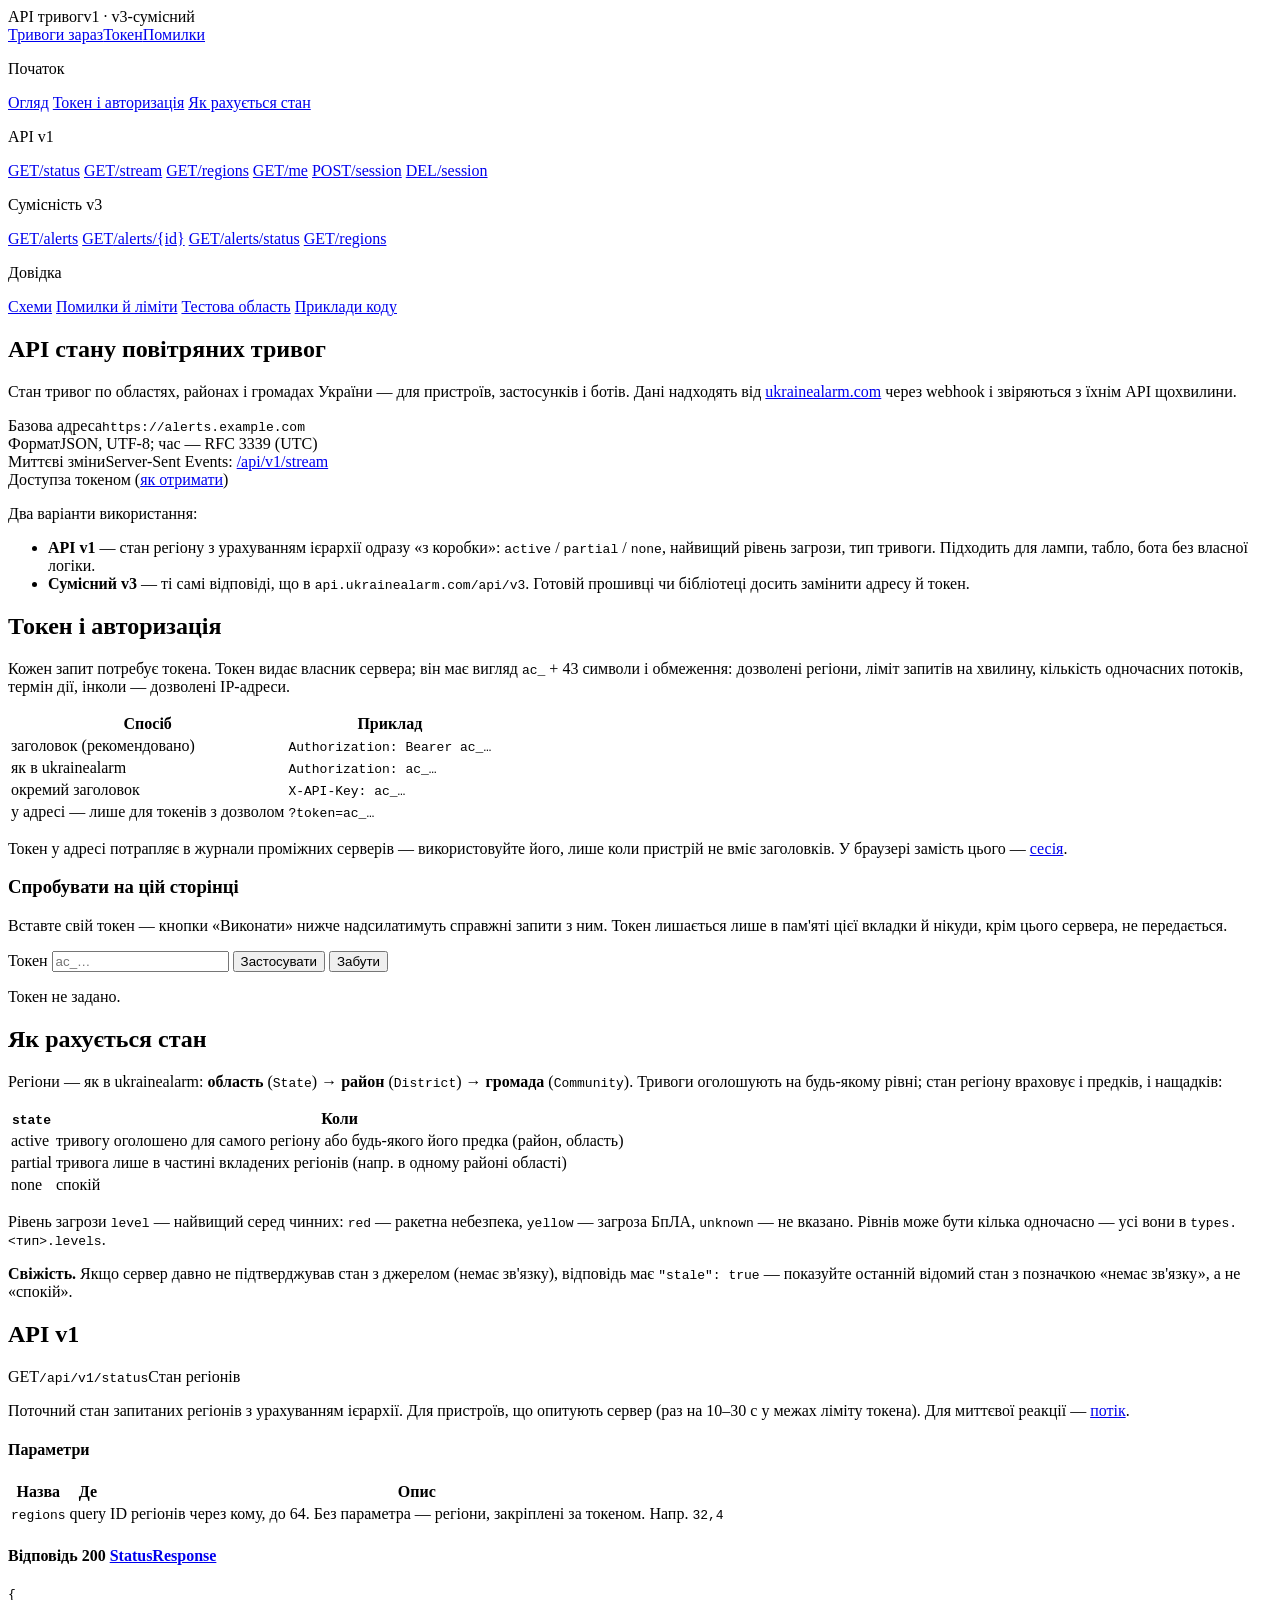
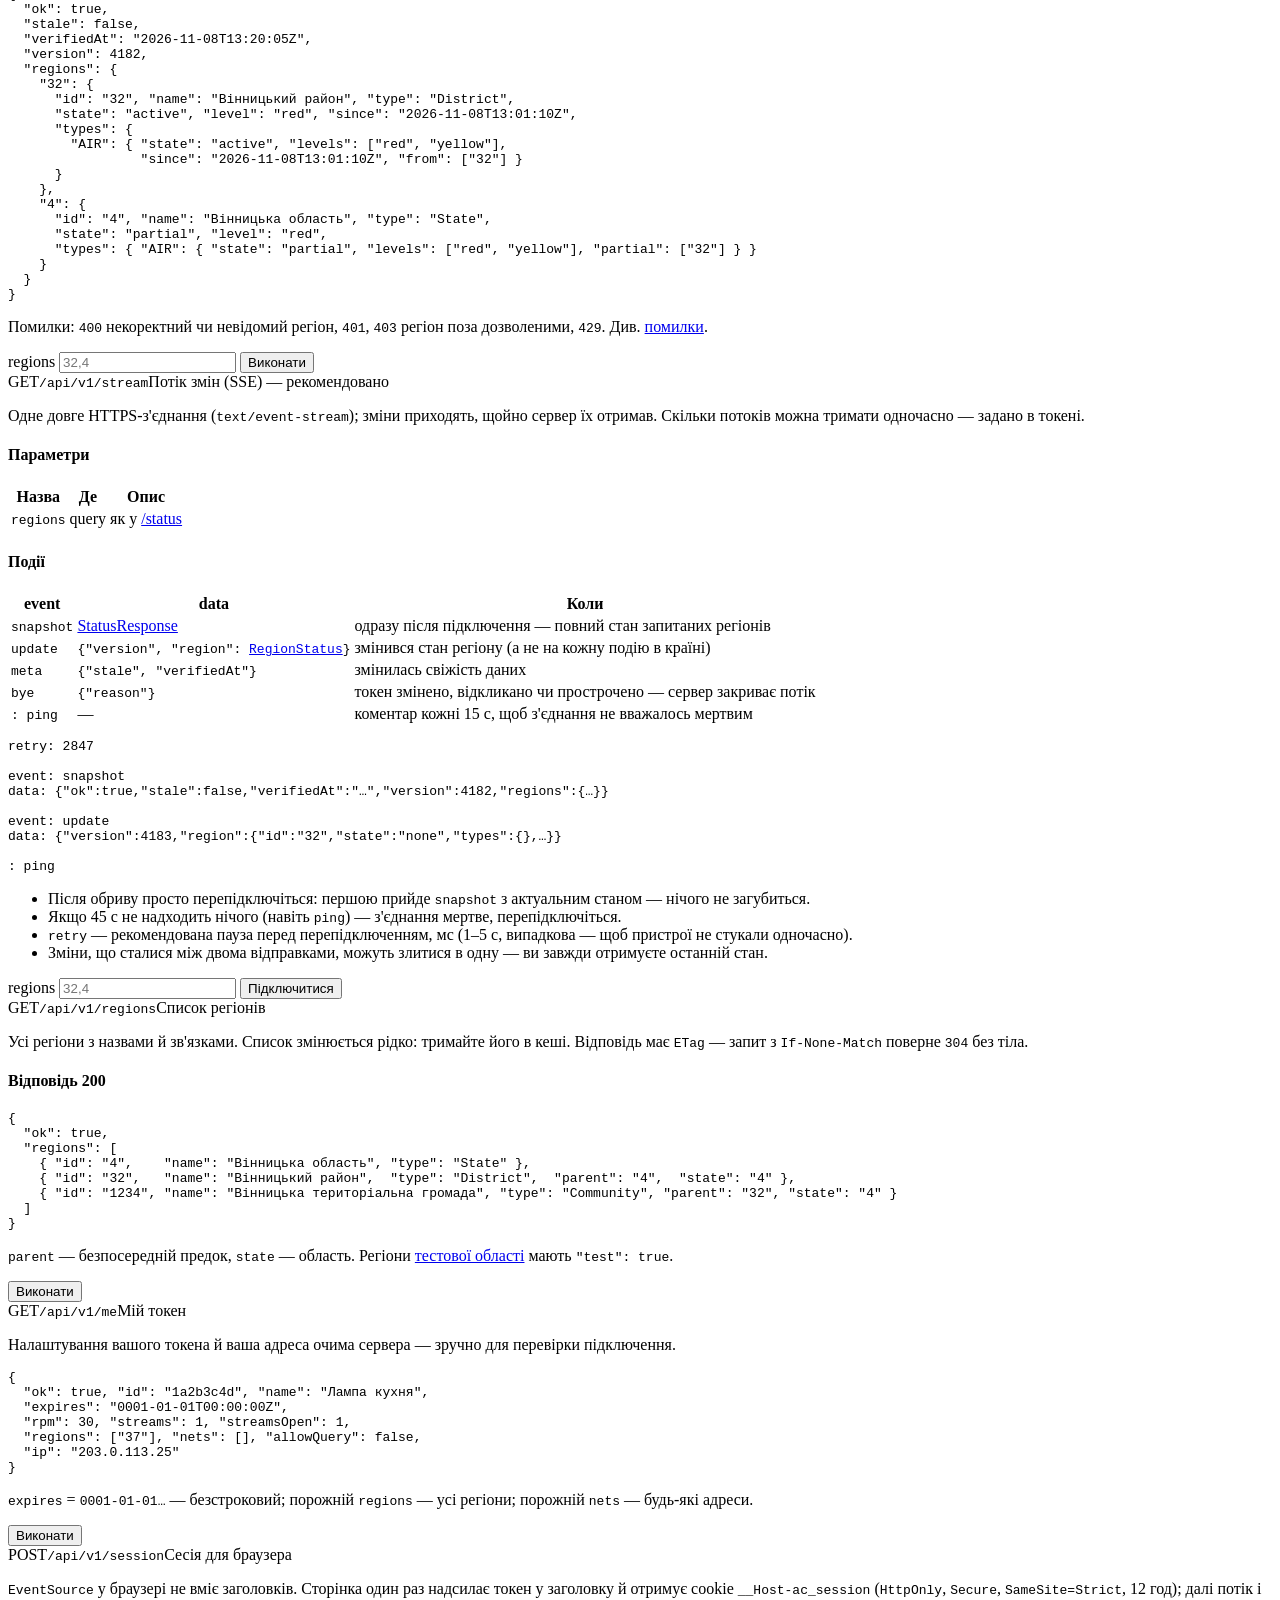
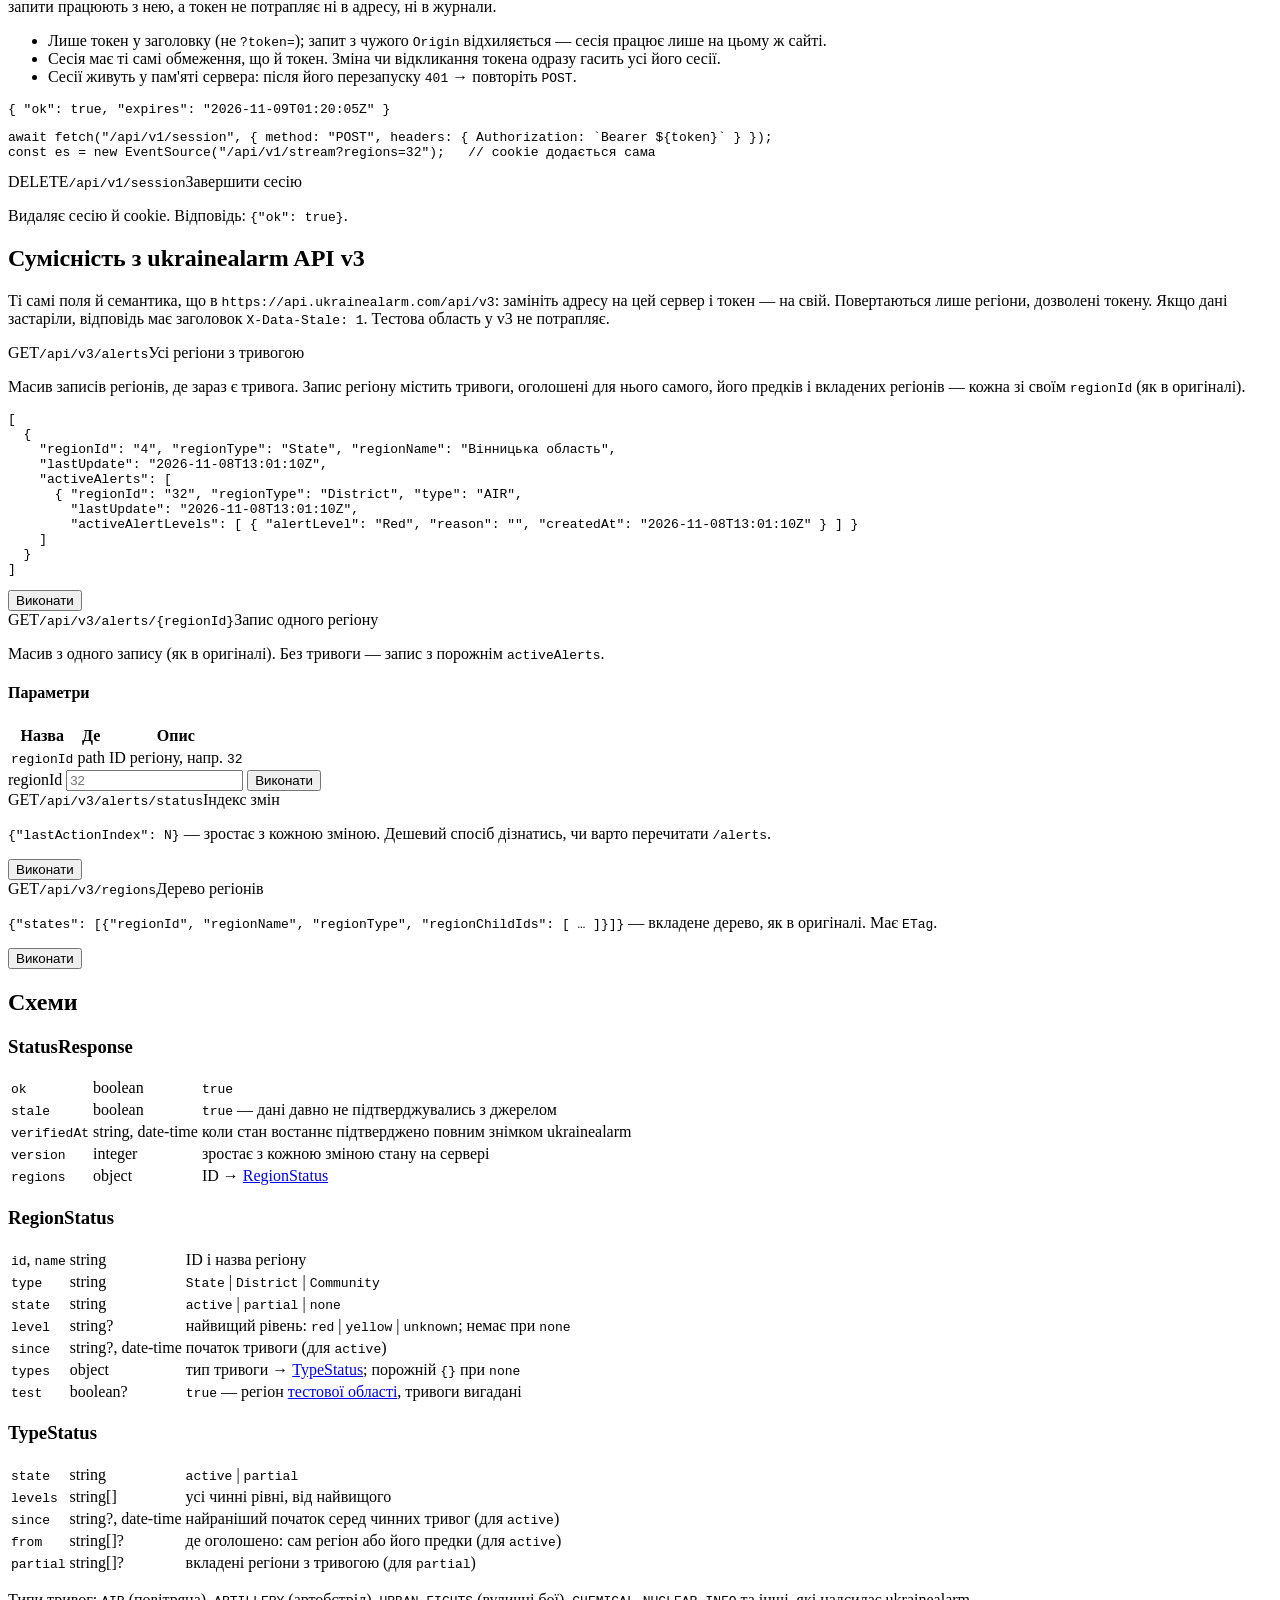
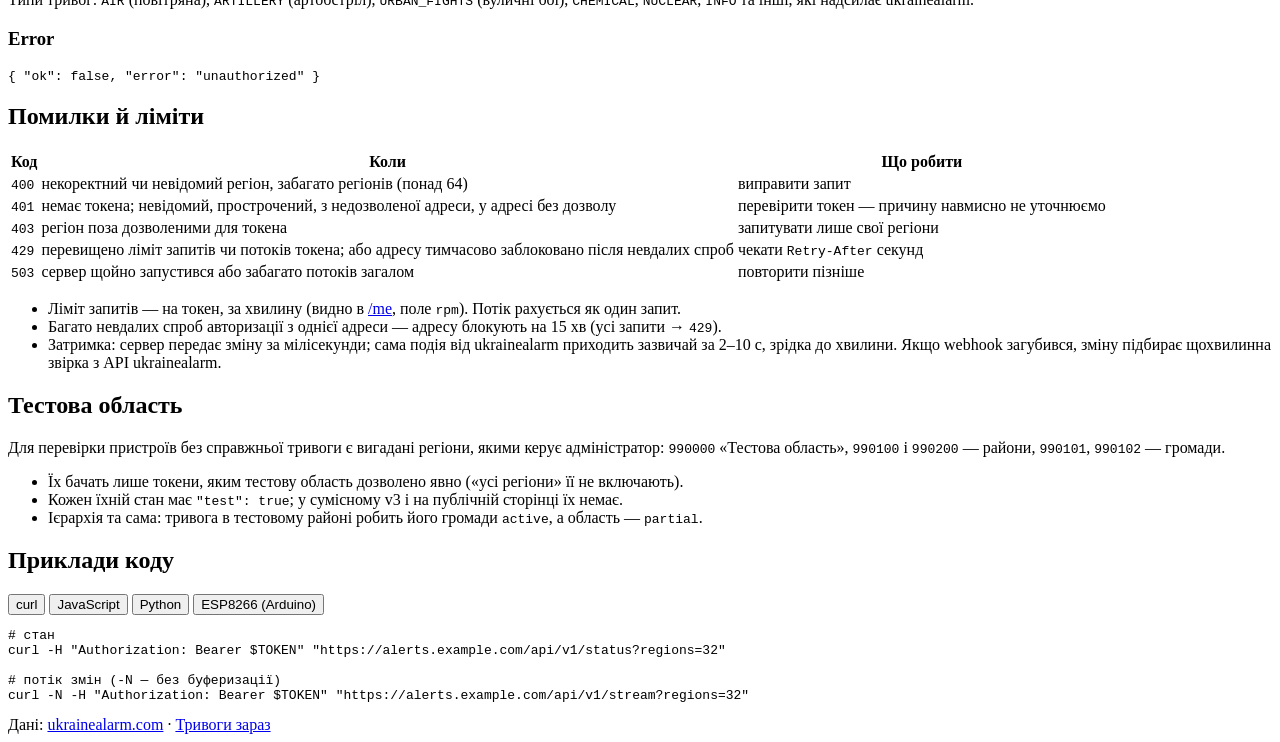
==== www/docs/index.html @ cb50b550 "ukrainealarm-alertcast 1.0.0 Co-Authored-By: Claude Opus 5.5 <noreply@anthropic.com> Claude-Session:" ====
<!doctype html>
<html lang="uk">
<head>
<meta charset="utf-8">
<meta name="viewport" content="width=device-width, initial-scale=1">
<title>API тривог — документація</title>
<meta name="description" content="Опис API стану повітряних тривог: токени, стан регіонів, потік змін (SSE), сумісність з ukrainealarm API v3.">
<link rel="stylesheet" href="/docs.css">
<script src="/docs.js" defer></script>
</head>
<body>
<header class="top">
  <div class="wrap top-in">
    <div class="brand"><span class="logo" aria-hidden="true"></span><span>API тривог</span><span class="ver">v1 · v3-сумісний</span></div>
    <nav class="top-links" aria-label="Посилання"><a href="/">Тривоги зараз</a><a href="#auth">Токен</a><a href="#errors">Помилки</a></nav>
  </div>
</header>

<div class="wrap layout">
<aside class="toc" aria-label="Зміст">
  <p class="toc-h">Початок</p>
  <a href="#intro">Огляд</a>
  <a href="#auth">Токен і авторизація</a>
  <a href="#model">Як рахується стан</a>
  <p class="toc-h">API v1</p>
  <a href="#op-status"><span class="m get">GET</span>/status</a>
  <a href="#op-stream"><span class="m get">GET</span>/stream</a>
  <a href="#op-regions"><span class="m get">GET</span>/regions</a>
  <a href="#op-me"><span class="m get">GET</span>/me</a>
  <a href="#op-session-post"><span class="m post">POST</span>/session</a>
  <a href="#op-session-delete"><span class="m del">DEL</span>/session</a>
  <p class="toc-h">Сумісність v3</p>
  <a href="#op-v3-alerts"><span class="m get">GET</span>/alerts</a>
  <a href="#op-v3-alert"><span class="m get">GET</span>/alerts/{id}</a>
  <a href="#op-v3-status"><span class="m get">GET</span>/alerts/status</a>
  <a href="#op-v3-regions"><span class="m get">GET</span>/regions</a>
  <p class="toc-h">Довідка</p>
  <a href="#schemas">Схеми</a>
  <a href="#errors">Помилки й ліміти</a>
  <a href="#test-region">Тестова область</a>
  <a href="#examples">Приклади коду</a>
</aside>

<main>
<section id="intro" class="block">
  <h1>API стану повітряних тривог</h1>
  <p class="lead">Стан тривог по областях, районах і громадах України — для пристроїв, застосунків і ботів.
  Дані надходять від <a href="https://api.ukrainealarm.com/" rel="noopener">ukrainealarm.com</a> через webhook
  і звіряються з їхнім API щохвилини.</p>
  <div class="facts">
    <div><span class="k">Базова адреса</span><code class="base">https://alerts.example.com</code></div>
    <div><span class="k">Формат</span><span>JSON, UTF-8; час — RFC 3339 (UTC)</span></div>
    <div><span class="k">Миттєві зміни</span><span>Server-Sent Events: <a href="#op-stream">/api/v1/stream</a></span></div>
    <div><span class="k">Доступ</span><span>за токеном (<a href="#auth">як отримати</a>)</span></div>
  </div>
  <p>Два варіанти використання:</p>
  <ul>
    <li><b>API v1</b> — стан регіону з урахуванням ієрархії одразу «з коробки»: <code>active</code> / <code>partial</code> / <code>none</code>,
      найвищий рівень загрози, тип тривоги. Підходить для лампи, табло, бота без власної логіки.</li>
    <li><b>Сумісний v3</b> — ті самі відповіді, що в <code>api.ukrainealarm.com/api/v3</code>. Готовій прошивці
      чи бібліотеці досить замінити адресу й токен.</li>
  </ul>
</section>

<section id="auth" class="block">
  <h2>Токен і авторизація</h2>
  <p>Кожен запит потребує токена. Токен видає власник сервера; він має вигляд <code>ac_</code> + 43 символи
  і обмеження: дозволені регіони, ліміт запитів на хвилину, кількість одночасних потоків, термін дії,
  інколи — дозволені IP-адреси.</p>
  <table class="tbl">
    <thead><tr><th>Спосіб</th><th>Приклад</th></tr></thead>
    <tbody>
      <tr><td>заголовок (рекомендовано)</td><td><code>Authorization: Bearer ac_…</code></td></tr>
      <tr><td>як в ukrainealarm</td><td><code>Authorization: ac_…</code></td></tr>
      <tr><td>окремий заголовок</td><td><code>X-API-Key: ac_…</code></td></tr>
      <tr><td>у адресі — лише для токенів з дозволом</td><td><code>?token=ac_…</code></td></tr>
    </tbody>
  </table>
  <p class="note">Токен у адресі потрапляє в журнали проміжних серверів — використовуйте його, лише коли пристрій не вміє заголовків.
  У браузері замість цього — <a href="#op-session-post">сесія</a>.</p>

  <div class="authbox" id="authbox">
    <div>
      <h3>Спробувати на цій сторінці</h3>
      <p class="k">Вставте свій токен — кнопки «Виконати» нижче надсилатимуть справжні запити з ним.
      Токен лишається лише в пам'яті цієї вкладки й нікуди, крім цього сервера, не передається.</p>
    </div>
    <form class="authform" id="authform">
      <label for="tok" class="sr">Токен</label>
      <input id="tok" type="password" autocomplete="off" spellcheck="false" placeholder="ac_…" pattern="ac_[A-Za-z0-9_\-]{43}">
      <button type="submit" class="btn dark">Застосувати</button>
      <button type="button" class="btn" id="tokclear">Забути</button>
    </form>
    <p class="k" id="authstate" role="status">Токен не задано.</p>
  </div>
</section>

<section id="model" class="block">
  <h2>Як рахується стан</h2>
  <p>Регіони — як в ukrainealarm: <b>область</b> (<code>State</code>) → <b>район</b> (<code>District</code>) → <b>громада</b> (<code>Community</code>).
  Тривоги оголошують на будь-якому рівні; стан регіону враховує і предків, і нащадків:</p>
  <table class="tbl">
    <thead><tr><th><code>state</code></th><th>Коли</th></tr></thead>
    <tbody>
      <tr><td><span class="pill red">active</span></td><td>тривогу оголошено для самого регіону або будь-якого його предка (район, область)</td></tr>
      <tr><td><span class="pill amber">partial</span></td><td>тривога лише в частині вкладених регіонів (напр. в одному районі області)</td></tr>
      <tr><td><span class="pill">none</span></td><td>спокій</td></tr>
    </tbody>
  </table>
  <p>Рівень загрози <code>level</code> — найвищий серед чинних: <code>red</code> — ракетна небезпека,
  <code>yellow</code> — загроза БпЛА, <code>unknown</code> — не вказано. Рівнів може бути кілька одночасно —
  усі вони в <code>types.&lt;тип&gt;.levels</code>.</p>
  <p><b>Свіжість.</b> Якщо сервер давно не підтверджував стан з джерелом (немає зв'язку), відповідь має
  <code>"stale": true</code> — показуйте останній відомий стан з позначкою «немає зв'язку», а не «спокій».</p>
</section>

<h2 class="group" id="v1">API v1</h2>

<section class="op" id="op-status" data-path="/api/v1/status">
  <div class="op-h"><span class="m get">GET</span><code class="path">/api/v1/status</code><span class="sum">Стан регіонів</span></div>
  <div class="op-b">
    <p>Поточний стан запитаних регіонів з урахуванням ієрархії. Для пристроїв, що опитують сервер
    (раз на 10–30 с у межах ліміту токена). Для миттєвої реакції — <a href="#op-stream">потік</a>.</p>
    <h4>Параметри</h4>
    <table class="tbl params">
      <thead><tr><th>Назва</th><th>Де</th><th>Опис</th></tr></thead>
      <tbody><tr><td><code>regions</code></td><td>query</td><td>ID регіонів через кому, до 64. Без параметра — регіони, закріплені за токеном. <span class="k">Напр. <code>32,4</code></span></td></tr></tbody>
    </table>
    <h4>Відповідь <span class="code200">200</span> <a href="#s-status" class="k">StatusResponse</a></h4>
<pre class="json">{
  "ok": true,
  "stale": false,
  "verifiedAt": "2026-11-08T13:20:05Z",
  "version": 4182,
  "regions": {
    "32": {
      "id": "32", "name": "Вінницький район", "type": "District",
      "state": "active", "level": "red", "since": "2026-11-08T13:01:10Z",
      "types": {
        "AIR": { "state": "active", "levels": ["red", "yellow"],
                 "since": "2026-11-08T13:01:10Z", "from": ["32"] }
      }
    },
    "4": {
      "id": "4", "name": "Вінницька область", "type": "State",
      "state": "partial", "level": "red",
      "types": { "AIR": { "state": "partial", "levels": ["red", "yellow"], "partial": ["32"] } }
    }
  }
}</pre>
    <p class="k">Помилки: <code>400</code> некоректний чи невідомий регіон, <code>401</code>, <code>403</code> регіон поза дозволеними, <code>429</code>. Див. <a href="#errors">помилки</a>.</p>
    <form class="try" data-path="/api/v1/status">
      <label>regions <input name="regions" placeholder="32,4"></label>
      <button class="btn dark" type="submit">Виконати</button>
    </form>
  </div>
</section>

<section class="op" id="op-stream" data-path="/api/v1/stream">
  <div class="op-h"><span class="m get">GET</span><code class="path">/api/v1/stream</code><span class="sum">Потік змін (SSE) — рекомендовано</span></div>
  <div class="op-b">
    <p>Одне довге HTTPS-з'єднання (<code>text/event-stream</code>); зміни приходять, щойно сервер їх отримав.
    Скільки потоків можна тримати одночасно — задано в токені.</p>
    <h4>Параметри</h4>
    <table class="tbl params">
      <thead><tr><th>Назва</th><th>Де</th><th>Опис</th></tr></thead>
      <tbody><tr><td><code>regions</code></td><td>query</td><td>як у <a href="#op-status">/status</a></td></tr></tbody>
    </table>
    <h4>Події</h4>
    <table class="tbl">
      <thead><tr><th>event</th><th>data</th><th>Коли</th></tr></thead>
      <tbody>
        <tr><td><code>snapshot</code></td><td><a href="#s-status">StatusResponse</a></td><td>одразу після підключення — повний стан запитаних регіонів</td></tr>
        <tr><td><code>update</code></td><td><code>{"version", "region": <a href="#s-region">RegionStatus</a>}</code></td><td>змінився стан регіону (а не на кожну подію в країні)</td></tr>
        <tr><td><code>meta</code></td><td><code>{"stale", "verifiedAt"}</code></td><td>змінилась свіжість даних</td></tr>
        <tr><td><code>bye</code></td><td><code>{"reason"}</code></td><td>токен змінено, відкликано чи прострочено — сервер закриває потік</td></tr>
        <tr><td><code>: ping</code></td><td>—</td><td>коментар кожні 15 с, щоб з'єднання не вважалось мертвим</td></tr>
      </tbody>
    </table>
<pre class="sse">retry: 2847

event: snapshot
data: {"ok":true,"stale":false,"verifiedAt":"…","version":4182,"regions":{…}}

event: update
data: {"version":4183,"region":{"id":"32","state":"none","types":{},…}}

: ping</pre>
    <ul class="rules">
      <li>Після обриву просто перепідключіться: першою прийде <code>snapshot</code> з актуальним станом — нічого не загубиться.</li>
      <li>Якщо 45 с не надходить нічого (навіть <code>ping</code>) — з'єднання мертве, перепідключіться.</li>
      <li><code>retry</code> — рекомендована пауза перед перепідключенням, мс (1–5 с, випадкова — щоб пристрої не стукали одночасно).</li>
      <li>Зміни, що сталися між двома відправками, можуть злитися в одну — ви завжди отримуєте останній стан.</li>
    </ul>
    <form class="try" data-path="/api/v1/stream" data-stream="1">
      <label>regions <input name="regions" placeholder="32,4"></label>
      <button class="btn dark" type="submit">Підключитися</button>
      <button class="btn stop" type="button" hidden>Зупинити</button>
    </form>
  </div>
</section>

<section class="op" id="op-regions" data-path="/api/v1/regions">
  <div class="op-h"><span class="m get">GET</span><code class="path">/api/v1/regions</code><span class="sum">Список регіонів</span></div>
  <div class="op-b">
    <p>Усі регіони з назвами й зв'язками. Список змінюється рідко: тримайте його в кеші. Відповідь має
    <code>ETag</code> — запит з <code>If-None-Match</code> поверне <code>304</code> без тіла.</p>
    <h4>Відповідь <span class="code200">200</span></h4>
<pre class="json">{
  "ok": true,
  "regions": [
    { "id": "4",    "name": "Вінницька область", "type": "State" },
    { "id": "32",   "name": "Вінницький район",  "type": "District",  "parent": "4",  "state": "4" },
    { "id": "1234", "name": "Вінницька територіальна громада", "type": "Community", "parent": "32", "state": "4" }
  ]
}</pre>
    <p class="k"><code>parent</code> — безпосередній предок, <code>state</code> — область. Регіони <a href="#test-region">тестової області</a> мають <code>"test": true</code>.</p>
    <form class="try" data-path="/api/v1/regions"><button class="btn dark" type="submit">Виконати</button></form>
  </div>
</section>

<section class="op" id="op-me" data-path="/api/v1/me">
  <div class="op-h"><span class="m get">GET</span><code class="path">/api/v1/me</code><span class="sum">Мій токен</span></div>
  <div class="op-b">
    <p>Налаштування вашого токена й ваша адреса очима сервера — зручно для перевірки підключення.</p>
<pre class="json">{
  "ok": true, "id": "1a2b3c4d", "name": "Лампа кухня",
  "expires": "0001-01-01T00:00:00Z",
  "rpm": 30, "streams": 1, "streamsOpen": 1,
  "regions": ["37"], "nets": [], "allowQuery": false,
  "ip": "203.0.113.25"
}</pre>
    <p class="k"><code>expires</code> = <code>0001-01-01…</code> — безстроковий; порожній <code>regions</code> — усі регіони; порожній <code>nets</code> — будь-які адреси.</p>
    <form class="try" data-path="/api/v1/me"><button class="btn dark" type="submit">Виконати</button></form>
  </div>
</section>

<section class="op" id="op-session-post">
  <div class="op-h"><span class="m post">POST</span><code class="path">/api/v1/session</code><span class="sum">Сесія для браузера</span></div>
  <div class="op-b">
    <p><code>EventSource</code> у браузері не вміє заголовків. Сторінка один раз надсилає токен у заголовку
    й отримує cookie <code>__Host-ac_session</code> (<code>HttpOnly</code>, <code>Secure</code>, <code>SameSite=Strict</code>, 12 год);
    далі потік і запити працюють з нею, а токен не потрапляє ні в адресу, ні в журнали.</p>
    <ul class="rules">
      <li>Лише токен у заголовку (не <code>?token=</code>); запит з чужого <code>Origin</code> відхиляється — сесія працює лише на цьому ж сайті.</li>
      <li>Сесія має ті самі обмеження, що й токен. Зміна чи відкликання токена одразу гасить усі його сесії.</li>
      <li>Сесії живуть у пам'яті сервера: після його перезапуску <code>401</code> → повторіть <code>POST</code>.</li>
    </ul>
<pre class="json">{ "ok": true, "expires": "2026-11-09T01:20:05Z" }</pre>
<pre class="code">await fetch("/api/v1/session", { method: "POST", headers: { Authorization: `Bearer ${token}` } });
const es = new EventSource("/api/v1/stream?regions=32");   // cookie додається сама</pre>
  </div>
</section>

<section class="op" id="op-session-delete">
  <div class="op-h"><span class="m del">DELETE</span><code class="path">/api/v1/session</code><span class="sum">Завершити сесію</span></div>
  <div class="op-b">
    <p>Видаляє сесію й cookie. Відповідь: <code>{"ok": true}</code>.</p>
  </div>
</section>

<h2 class="group" id="v3">Сумісність з ukrainealarm API v3</h2>
<p class="groupnote">Ті самі поля й семантика, що в <code>https://api.ukrainealarm.com/api/v3</code>: замініть адресу на цей сервер і токен — на свій.
Повертаються лише регіони, дозволені токену. Якщо дані застаріли, відповідь має заголовок <code>X-Data-Stale: 1</code>.
Тестова область у v3 не потрапляє.</p>

<section class="op" id="op-v3-alerts" data-path="/api/v3/alerts">
  <div class="op-h"><span class="m get">GET</span><code class="path">/api/v3/alerts</code><span class="sum">Усі регіони з тривогою</span></div>
  <div class="op-b">
    <p>Масив записів регіонів, де зараз є тривога. Запис регіону містить тривоги, оголошені для нього самого,
    його предків і вкладених регіонів — кожна зі своїм <code>regionId</code> (як в оригіналі).</p>
<pre class="json">[
  {
    "regionId": "4", "regionType": "State", "regionName": "Вінницька область",
    "lastUpdate": "2026-11-08T13:01:10Z",
    "activeAlerts": [
      { "regionId": "32", "regionType": "District", "type": "AIR",
        "lastUpdate": "2026-11-08T13:01:10Z",
        "activeAlertLevels": [ { "alertLevel": "Red", "reason": "", "createdAt": "2026-11-08T13:01:10Z" } ] }
    ]
  }
]</pre>
    <form class="try" data-path="/api/v3/alerts"><button class="btn dark" type="submit">Виконати</button></form>
  </div>
</section>

<section class="op" id="op-v3-alert" data-path="/api/v3/alerts/{regionId}">
  <div class="op-h"><span class="m get">GET</span><code class="path">/api/v3/alerts/{regionId}</code><span class="sum">Запис одного регіону</span></div>
  <div class="op-b">
    <p>Масив з одного запису (як в оригіналі). Без тривоги — запис з порожнім <code>activeAlerts</code>.</p>
    <h4>Параметри</h4>
    <table class="tbl params">
      <thead><tr><th>Назва</th><th>Де</th><th>Опис</th></tr></thead>
      <tbody><tr><td><code>regionId</code></td><td>path</td><td>ID регіону, напр. <code>32</code></td></tr></tbody>
    </table>
    <form class="try" data-path="/api/v3/alerts/{regionId}">
      <label>regionId <input name="regionId" placeholder="32" required></label>
      <button class="btn dark" type="submit">Виконати</button>
    </form>
  </div>
</section>

<section class="op" id="op-v3-status" data-path="/api/v3/alerts/status">
  <div class="op-h"><span class="m get">GET</span><code class="path">/api/v3/alerts/status</code><span class="sum">Індекс змін</span></div>
  <div class="op-b">
    <p><code>{"lastActionIndex": N}</code> — зростає з кожною зміною. Дешевий спосіб дізнатись, чи варто перечитати <code>/alerts</code>.</p>
    <form class="try" data-path="/api/v3/alerts/status"><button class="btn dark" type="submit">Виконати</button></form>
  </div>
</section>

<section class="op" id="op-v3-regions" data-path="/api/v3/regions">
  <div class="op-h"><span class="m get">GET</span><code class="path">/api/v3/regions</code><span class="sum">Дерево регіонів</span></div>
  <div class="op-b">
    <p><code>{"states": [{"regionId", "regionName", "regionType", "regionChildIds": [ … ]}]}</code> — вкладене дерево, як в оригіналі. Має <code>ETag</code>.</p>
    <form class="try" data-path="/api/v3/regions"><button class="btn dark" type="submit">Виконати</button></form>
  </div>
</section>

<section id="schemas" class="block">
  <h2>Схеми</h2>
  <div class="schema" id="s-status">
    <h3>StatusResponse</h3>
    <table class="tbl">
      <tbody>
        <tr><td><code>ok</code></td><td>boolean</td><td><code>true</code></td></tr>
        <tr><td><code>stale</code></td><td>boolean</td><td><code>true</code> — дані давно не підтверджувались з джерелом</td></tr>
        <tr><td><code>verifiedAt</code></td><td>string, date-time</td><td>коли стан востаннє підтверджено повним знімком ukrainealarm</td></tr>
        <tr><td><code>version</code></td><td>integer</td><td>зростає з кожною зміною стану на сервері</td></tr>
        <tr><td><code>regions</code></td><td>object</td><td>ID → <a href="#s-region">RegionStatus</a></td></tr>
      </tbody>
    </table>
  </div>
  <div class="schema" id="s-region">
    <h3>RegionStatus</h3>
    <table class="tbl">
      <tbody>
        <tr><td><code>id</code>, <code>name</code></td><td>string</td><td>ID і назва регіону</td></tr>
        <tr><td><code>type</code></td><td>string</td><td><code>State</code> | <code>District</code> | <code>Community</code></td></tr>
        <tr><td><code>state</code></td><td>string</td><td><code>active</code> | <code>partial</code> | <code>none</code></td></tr>
        <tr><td><code>level</code></td><td>string?</td><td>найвищий рівень: <code>red</code> | <code>yellow</code> | <code>unknown</code>; немає при <code>none</code></td></tr>
        <tr><td><code>since</code></td><td>string?, date-time</td><td>початок тривоги (для <code>active</code>)</td></tr>
        <tr><td><code>types</code></td><td>object</td><td>тип тривоги → <a href="#s-type">TypeStatus</a>; порожній <code>{}</code> при <code>none</code></td></tr>
        <tr><td><code>test</code></td><td>boolean?</td><td><code>true</code> — регіон <a href="#test-region">тестової області</a>, тривоги вигадані</td></tr>
      </tbody>
    </table>
  </div>
  <div class="schema" id="s-type">
    <h3>TypeStatus</h3>
    <table class="tbl">
      <tbody>
        <tr><td><code>state</code></td><td>string</td><td><code>active</code> | <code>partial</code></td></tr>
        <tr><td><code>levels</code></td><td>string[]</td><td>усі чинні рівні, від найвищого</td></tr>
        <tr><td><code>since</code></td><td>string?, date-time</td><td>найраніший початок серед чинних тривог (для <code>active</code>)</td></tr>
        <tr><td><code>from</code></td><td>string[]?</td><td>де оголошено: сам регіон або його предки (для <code>active</code>)</td></tr>
        <tr><td><code>partial</code></td><td>string[]?</td><td>вкладені регіони з тривогою (для <code>partial</code>)</td></tr>
      </tbody>
    </table>
    <p class="k">Типи тривог: <code>AIR</code> (повітряна), <code>ARTILLERY</code> (артобстріл), <code>URBAN_FIGHTS</code> (вуличні бої),
    <code>CHEMICAL</code>, <code>NUCLEAR</code>, <code>INFO</code> та інші, які надсилає ukrainealarm.</p>
  </div>
  <div class="schema" id="s-error">
    <h3>Error</h3>
<pre class="json">{ "ok": false, "error": "unauthorized" }</pre>
  </div>
</section>

<section id="errors" class="block">
  <h2>Помилки й ліміти</h2>
  <table class="tbl">
    <thead><tr><th>Код</th><th>Коли</th><th>Що робити</th></tr></thead>
    <tbody>
      <tr><td><code>400</code></td><td>некоректний чи невідомий регіон, забагато регіонів (понад 64)</td><td>виправити запит</td></tr>
      <tr><td><code>401</code></td><td>немає токена; невідомий, прострочений, з недозволеної адреси, у адресі без дозволу</td><td>перевірити токен — причину навмисно не уточнюємо</td></tr>
      <tr><td><code>403</code></td><td>регіон поза дозволеними для токена</td><td>запитувати лише свої регіони</td></tr>
      <tr><td><code>429</code></td><td>перевищено ліміт запитів чи потоків токена; або адресу тимчасово заблоковано після невдалих спроб</td><td>чекати <code>Retry-After</code> секунд</td></tr>
      <tr><td><code>503</code></td><td>сервер щойно запустився або забагато потоків загалом</td><td>повторити пізніше</td></tr>
    </tbody>
  </table>
  <ul class="rules">
    <li>Ліміт запитів — на токен, за хвилину (видно в <a href="#op-me">/me</a>, поле <code>rpm</code>). Потік рахується як один запит.</li>
    <li>Багато невдалих спроб авторизації з однієї адреси — адресу блокують на 15 хв (усі запити → <code>429</code>).</li>
    <li>Затримка: сервер передає зміну за мілісекунди; сама подія від ukrainealarm приходить зазвичай за 2–10 с,
    зрідка до хвилини. Якщо webhook загубився, зміну підбирає щохвилинна звірка з API ukrainealarm.</li>
  </ul>
</section>

<section id="test-region" class="block">
  <h2>Тестова область</h2>
  <p>Для перевірки пристроїв без справжньої тривоги є вигадані регіони, якими керує адміністратор:
  <code>990000</code> «Тестова область», <code>990100</code> і <code>990200</code> — райони, <code>990101</code>, <code>990102</code> — громади.</p>
  <ul class="rules">
    <li>Їх бачать лише токени, яким тестову область дозволено явно («усі регіони» її не включають).</li>
    <li>Кожен їхній стан має <code>"test": true</code>; у сумісному v3 і на публічній сторінці їх немає.</li>
    <li>Ієрархія та сама: тривога в тестовому районі робить його громади <code>active</code>, а область — <code>partial</code>.</li>
  </ul>
</section>

<section id="examples" class="block">
  <h2>Приклади коду</h2>
  <div class="tabs" role="tablist">
    <button role="tab" aria-selected="true" data-tab="curl">curl</button>
    <button role="tab" aria-selected="false" data-tab="js">JavaScript</button>
    <button role="tab" aria-selected="false" data-tab="py">Python</button>
    <button role="tab" aria-selected="false" data-tab="esp">ESP8266 (Arduino)</button>
  </div>
<pre class="code tab" data-tab="curl"># стан
curl -H "Authorization: Bearer $TOKEN" "<span class="base-t">https://alerts.example.com</span>/api/v1/status?regions=32"

# потік змін (-N — без буферизації)
curl -N -H "Authorization: Bearer $TOKEN" "<span class="base-t">https://alerts.example.com</span>/api/v1/stream?regions=32"</pre>
<pre class="code tab" data-tab="js" hidden>// Node 18+ або браузер з токеном у заголовку (fetch уміє потоки)
const r = await fetch("<span class="base-t">https://alerts.example.com</span>/api/v1/stream?regions=32", {
  headers: { Authorization: `Bearer ${TOKEN}` },
});
const reader = r.body.pipeThrough(new TextDecoderStream()).getReader();
let buf = "";
for (;;) {
  const { value, done } = await reader.read();
  if (done) break;                        // обрив — перепідключіться
  buf += value;
  let i;
  while ((i = buf.indexOf("\n\n")) >= 0) {
    const block = buf.slice(0, i); buf = buf.slice(i + 2);
    const ev = /^event: (.*)$/m.exec(block)?.[1];
    const data = /^data: (.*)$/m.exec(block)?.[1];
    if (ev === "snapshot") render(JSON.parse(data).regions);
    if (ev === "update") update(JSON.parse(data).region);
  }
}

// у браузері на тому ж сайті — через сесію й EventSource:
await fetch("/api/v1/session", { method: "POST", headers: { Authorization: `Bearer ${TOKEN}` } });
const es = new EventSource("/api/v1/stream?regions=32");
es.addEventListener("update", (e) => update(JSON.parse(e.data).region));</pre>
<pre class="code tab" data-tab="py" hidden>import json, time, requests

URL = "<span class="base-t">https://alerts.example.com</span>/api/v1/stream"
while True:
    try:
        with requests.get(URL, params={"regions": "32"},
                          headers={"Authorization": f"Bearer {TOKEN}"},
                          stream=True, timeout=(10, 45)) as r:
            r.raise_for_status()
            event = None
            for line in r.iter_lines(decode_unicode=True):
                if line.startswith("event: "):
                    event = line[7:]
                elif line.startswith("data: ") and event in ("snapshot", "update"):
                    print(event, json.loads(line[6:]))
    except requests.RequestException as e:
        print("reconnect:", e)
    time.sleep(3)</pre>
<pre class="code tab" data-tab="esp" hidden>// ESP8266 (ESP-12F, NodeMCU, Wemos D1 mini). Плата: esp8266 core 3.x; бібліотека ArduinoJson 7.
// Опитування стану раз на 15 с — найнадійніше для ESP8266 (мало пам'яті під TLS).
#include &lt;ESP8266WiFi.h&gt;
#include &lt;ESP8266HTTPClient.h&gt;
#include &lt;WiFiClientSecureBearSSL.h&gt;
#include &lt;ArduinoJson.h&gt;

const char* WIFI_SSID = "…";
const char* WIFI_PASS = "…";
const char* URL    = "<span class="base-t">https://alerts.example.com</span>/api/v1/status?regions=37";
const char* TOKEN  = "ac_…";
const char* REGION = "37";

BearSSL::WiFiClientSecure tls;

void setup() {
  Serial.begin(115200);
  WiFi.mode(WIFI_STA);
  WiFi.begin(WIFI_SSID, WIFI_PASS);
  while (WiFi.status() != WL_CONNECTED) delay(250);
  tls.setInsecure();   // для початку; надійніше — setTrustAnchors() з коренем ISRG Root X1
                       // (тоді потрібен точний час: configTime(0, 0, "pool.ntp.org"))
}

void poll() {
  HTTPClient http;
  http.setTimeout(10000);
  if (!http.begin(tls, URL)) return;
  http.addHeader("Authorization", String("Bearer ") + TOKEN);
  const char* keys[] = {"Retry-After"};
  http.collectHeaders(keys, 1);
  int code = http.GET();
  if (code == 200) {
    // фільтр: розбираємо лише потрібні поля — економить оперативну пам'ять
    JsonDocument filter;
    filter["stale"] = true;
    filter["regions"][REGION]["state"] = true;
    filter["regions"][REGION]["level"] = true;
    JsonDocument doc;
    if (!deserializeJson(doc, http.getStream(), DeserializationOption::Filter(filter))) {
      bool stale = doc["stale"];
      const char* state = doc["regions"][REGION]["state"] | "none";   // active | partial | none
      const char* level = doc["regions"][REGION]["level"] | "";       // red | yellow | unknown
      Serial.printf("%s %s%s\n", state, level, stale ? " (stale)" : "");
      // showState(state, level, stale);
    }
  } else if (code == 429) {
    int wait = http.header("Retry-After").toInt();
    http.end();
    delay((wait > 0 ? wait : 30) * 1000UL);
    return;
  } else {
    Serial.printf("HTTP %d\n", code);   // 401 — токен; від'ємне — мережа/TLS
  }
  http.end();
}

void loop() {
  if (WiFi.status() == WL_CONNECTED) poll();
  delay(15000);
}</pre>
</section>

<footer class="foot">Дані: <a href="https://www.ukrainealarm.com/" rel="noopener">ukrainealarm.com</a> · <a href="/">Тривоги зараз</a></footer>
</main>
</div>

<div class="console" id="console" hidden>
  <div class="con-h"><b id="con-title">Відповідь</b><button type="button" class="btn small" id="con-close">Закрити</button></div>
  <div class="con-req"><span class="k">Запит</span><code id="con-url"></code><button type="button" class="btn small" id="con-copy">Копіювати curl</button></div>
  <div class="con-meta" id="con-meta"></div>
  <pre class="con-body" id="con-body"></pre>
</div>
</body>
</html>
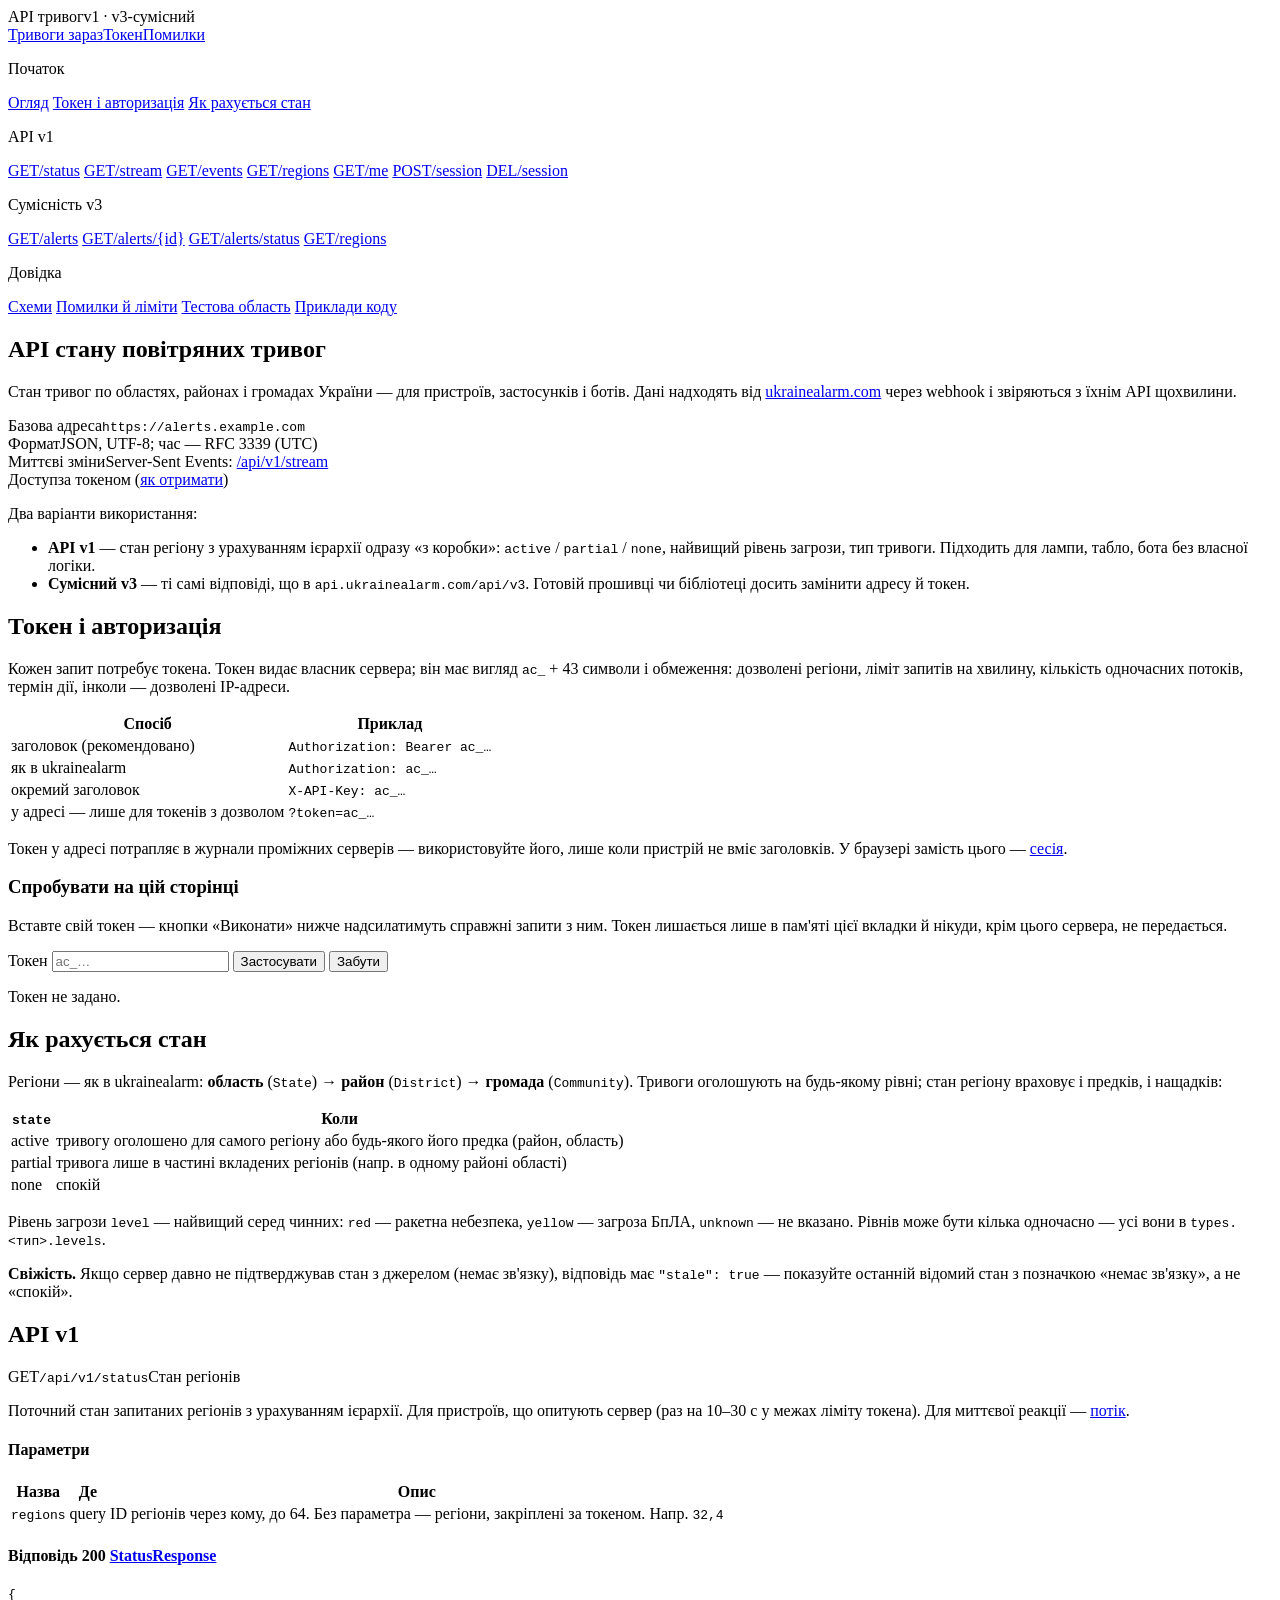
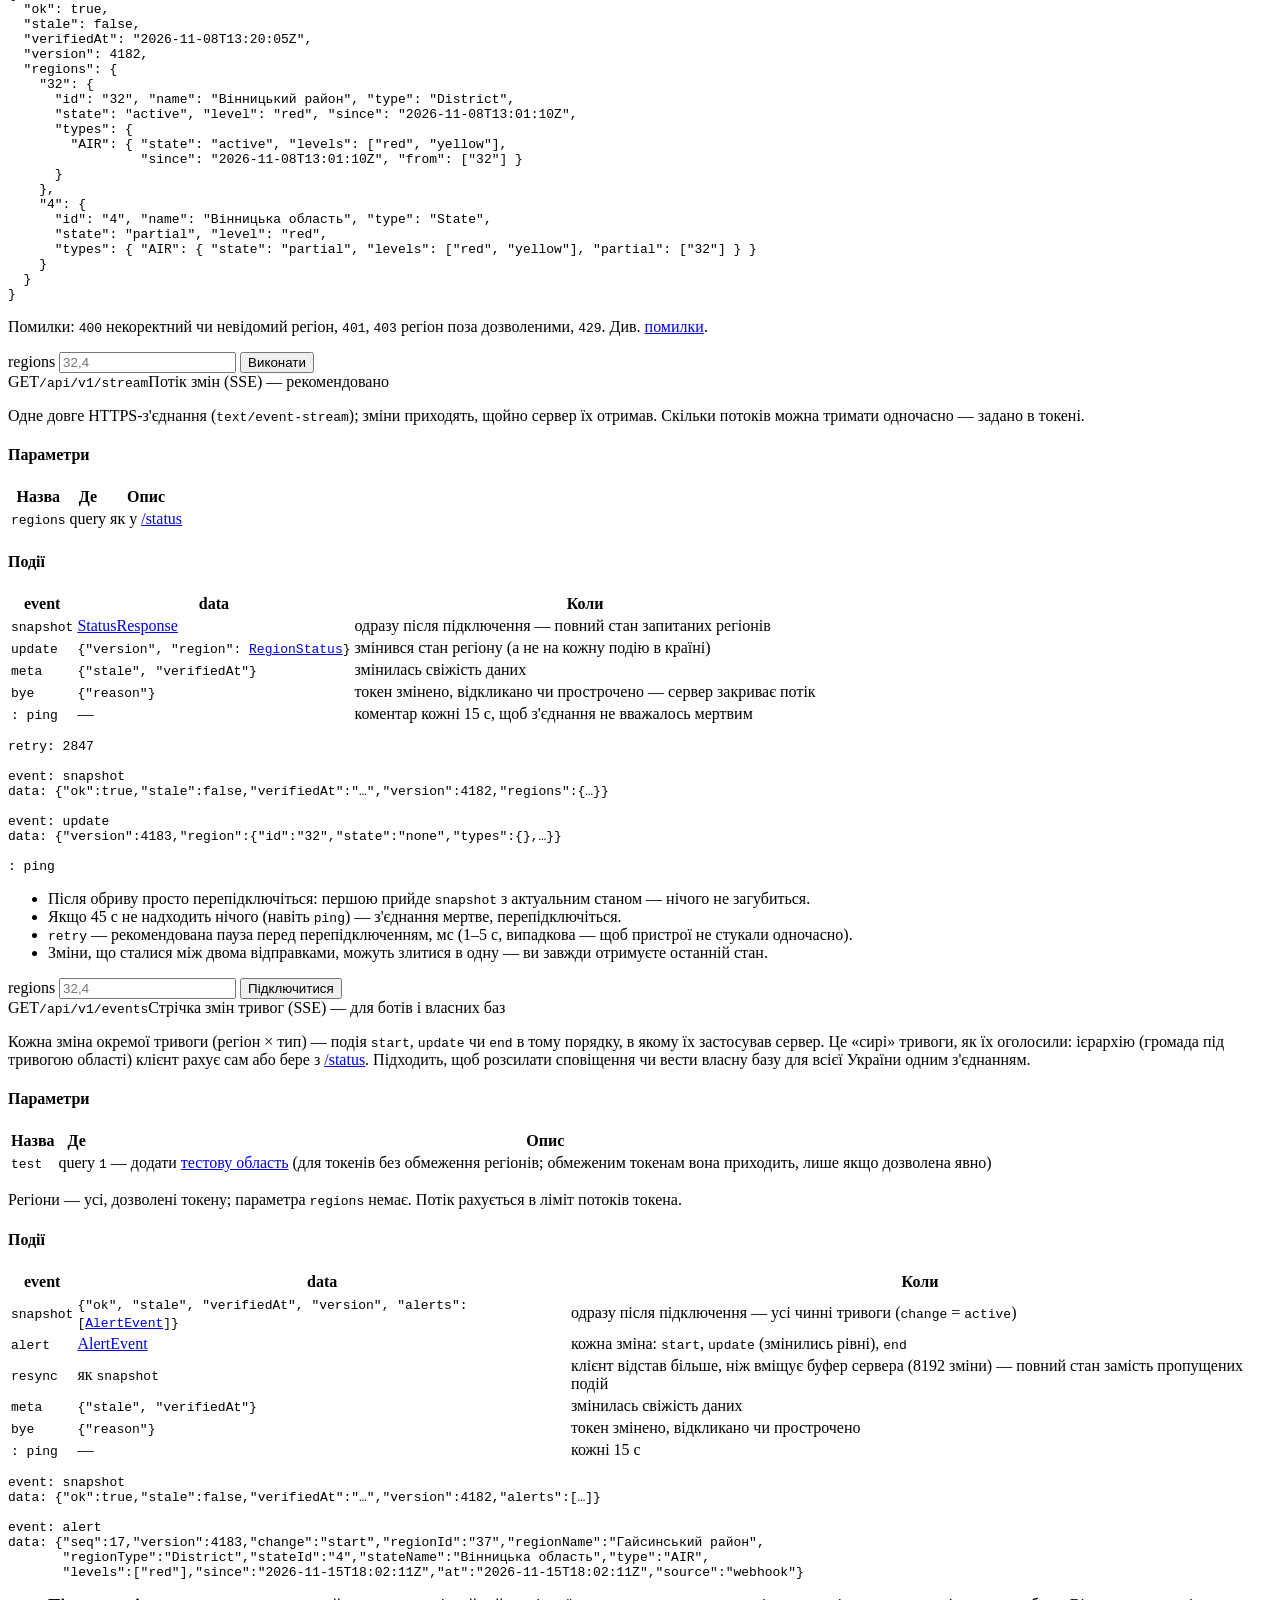
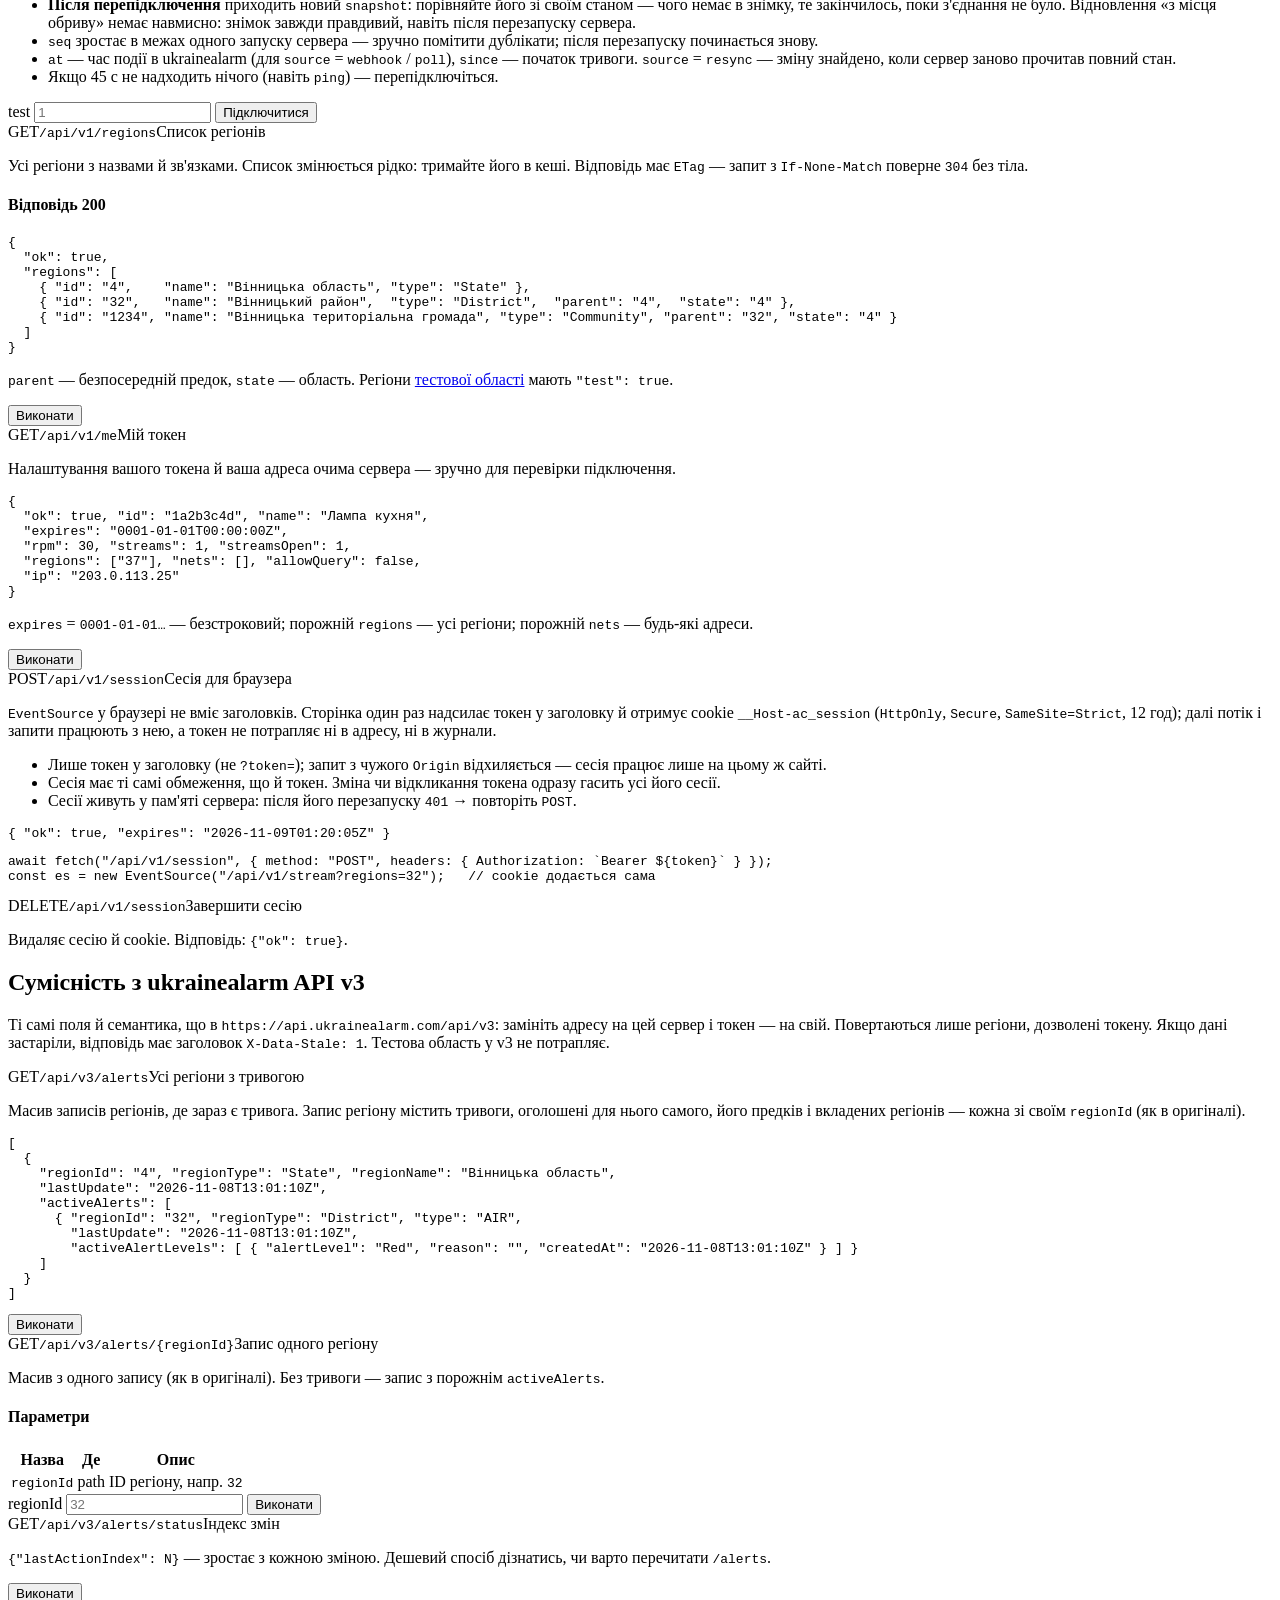
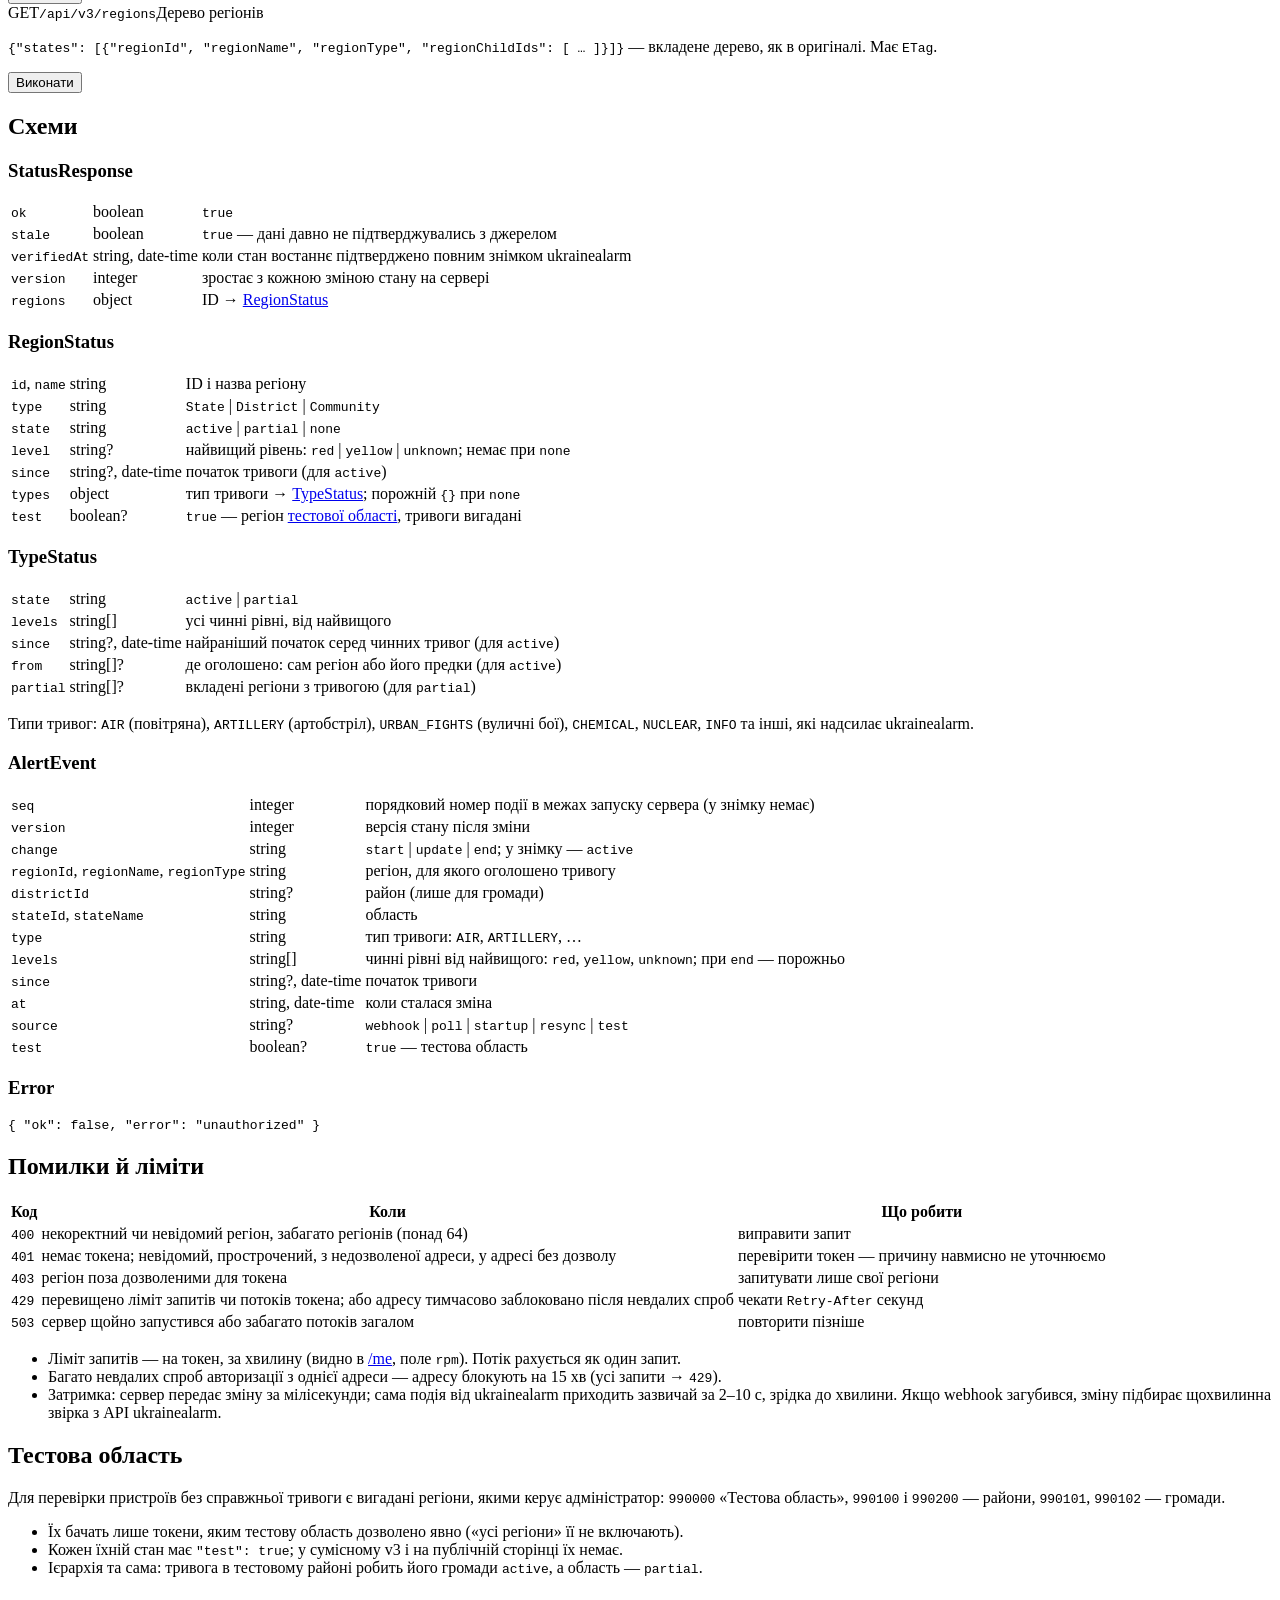
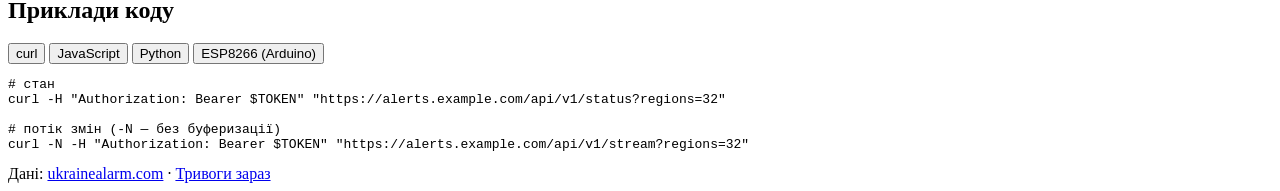
==== commit 53733248: "alertcast 1.1.0: стрічка змін тривог /api/v1/events Для ботів і власних баз: знімок усіх чинних трив" ====
--- a/www/docs/index.html
+++ b/www/docs/index.html
@@ -25,6 +25,7 @@
   <p class="toc-h">API v1</p>
   <a href="#op-status"><span class="m get">GET</span>/status</a>
   <a href="#op-stream"><span class="m get">GET</span>/stream</a>
+  <a href="#op-events"><span class="m get">GET</span>/events</a>
   <a href="#op-regions"><span class="m get">GET</span>/regions</a>
   <a href="#op-me"><span class="m get">GET</span>/me</a>
   <a href="#op-session-post"><span class="m post">POST</span>/session</a>
@@ -200,6 +201,55 @@
   </div>
 </section>
 
+<section class="op" id="op-events" data-path="/api/v1/events">
+  <div class="op-h"><span class="m get">GET</span><code class="path">/api/v1/events</code><span class="sum">Стрічка змін тривог (SSE) — для ботів і власних баз</span></div>
+  <div class="op-b">
+    <p>Кожна зміна окремої тривоги (регіон × тип) — подія <code>start</code>, <code>update</code> чи <code>end</code>
+    в тому порядку, в якому їх застосував сервер. Це «сирі» тривоги, як їх оголосили: ієрархію
+    (громада під тривогою області) клієнт рахує сам або бере з <a href="#op-status">/status</a>.
+    Підходить, щоб розсилати сповіщення чи вести власну базу для всієї України одним з'єднанням.</p>
+    <h4>Параметри</h4>
+    <table class="tbl params">
+      <thead><tr><th>Назва</th><th>Де</th><th>Опис</th></tr></thead>
+      <tbody><tr><td><code>test</code></td><td>query</td><td><code>1</code> — додати <a href="#test-region">тестову область</a> (для токенів без обмеження регіонів; обмеженим токенам вона приходить, лише якщо дозволена явно)</td></tr></tbody>
+    </table>
+    <p>Регіони — усі, дозволені токену; параметра <code>regions</code> немає. Потік рахується в ліміт потоків токена.</p>
+    <h4>Події</h4>
+    <table class="tbl">
+      <thead><tr><th>event</th><th>data</th><th>Коли</th></tr></thead>
+      <tbody>
+        <tr><td><code>snapshot</code></td><td><code>{"ok", "stale", "verifiedAt", "version", "alerts": [<a href="#s-feed">AlertEvent</a>]}</code></td><td>одразу після підключення — усі чинні тривоги (<code>change</code> = <code>active</code>)</td></tr>
+        <tr><td><code>alert</code></td><td><a href="#s-feed">AlertEvent</a></td><td>кожна зміна: <code>start</code>, <code>update</code> (змінились рівні), <code>end</code></td></tr>
+        <tr><td><code>resync</code></td><td>як <code>snapshot</code></td><td>клієнт відстав більше, ніж вміщує буфер сервера (8192 зміни) — повний стан замість пропущених подій</td></tr>
+        <tr><td><code>meta</code></td><td><code>{"stale", "verifiedAt"}</code></td><td>змінилась свіжість даних</td></tr>
+        <tr><td><code>bye</code></td><td><code>{"reason"}</code></td><td>токен змінено, відкликано чи прострочено</td></tr>
+        <tr><td><code>: ping</code></td><td>—</td><td>кожні 15 с</td></tr>
+      </tbody>
+    </table>
+<pre class="sse">event: snapshot
+data: {"ok":true,"stale":false,"verifiedAt":"…","version":4182,"alerts":[…]}
+
+event: alert
+data: {"seq":17,"version":4183,"change":"start","regionId":"37","regionName":"Гайсинський район",
+       "regionType":"District","stateId":"4","stateName":"Вінницька область","type":"AIR",
+       "levels":["red"],"since":"2026-11-15T18:02:11Z","at":"2026-11-15T18:02:11Z","source":"webhook"}</pre>
+    <ul class="rules">
+      <li><b>Після перепідключення</b> приходить новий <code>snapshot</code>: порівняйте його зі своїм станом —
+        чого немає в знімку, те закінчилось, поки з'єднання не було. Відновлення «з місця обриву» немає навмисно:
+        знімок завжди правдивий, навіть після перезапуску сервера.</li>
+      <li><code>seq</code> зростає в межах одного запуску сервера — зручно помітити дублікати; після перезапуску починається знову.</li>
+      <li><code>at</code> — час події в ukrainealarm (для <code>source</code> = <code>webhook</code> / <code>poll</code>), <code>since</code> — початок тривоги.
+        <code>source</code> = <code>resync</code> — зміну знайдено, коли сервер заново прочитав повний стан.</li>
+      <li>Якщо 45 с не надходить нічого (навіть <code>ping</code>) — перепідключіться.</li>
+    </ul>
+    <form class="try" data-path="/api/v1/events" data-stream="1">
+      <label>test <input name="test" placeholder="1"></label>
+      <button class="btn dark" type="submit">Підключитися</button>
+      <button class="btn stop" type="button" hidden>Зупинити</button>
+    </form>
+  </div>
+</section>
+
 <section class="op" id="op-regions" data-path="/api/v1/regions">
   <div class="op-h"><span class="m get">GET</span><code class="path">/api/v1/regions</code><span class="sum">Список регіонів</span></div>
   <div class="op-b">
@@ -357,6 +407,25 @@
     </table>
     <p class="k">Типи тривог: <code>AIR</code> (повітряна), <code>ARTILLERY</code> (артобстріл), <code>URBAN_FIGHTS</code> (вуличні бої),
     <code>CHEMICAL</code>, <code>NUCLEAR</code>, <code>INFO</code> та інші, які надсилає ukrainealarm.</p>
+  </div>
+  <div class="schema" id="s-feed">
+    <h3>AlertEvent</h3>
+    <table class="tbl">
+      <tbody>
+        <tr><td><code>seq</code></td><td>integer</td><td>порядковий номер події в межах запуску сервера (у знімку немає)</td></tr>
+        <tr><td><code>version</code></td><td>integer</td><td>версія стану після зміни</td></tr>
+        <tr><td><code>change</code></td><td>string</td><td><code>start</code> | <code>update</code> | <code>end</code>; у знімку — <code>active</code></td></tr>
+        <tr><td><code>regionId</code>, <code>regionName</code>, <code>regionType</code></td><td>string</td><td>регіон, для якого оголошено тривогу</td></tr>
+        <tr><td><code>districtId</code></td><td>string?</td><td>район (лише для громади)</td></tr>
+        <tr><td><code>stateId</code>, <code>stateName</code></td><td>string</td><td>область</td></tr>
+        <tr><td><code>type</code></td><td>string</td><td>тип тривоги: <code>AIR</code>, <code>ARTILLERY</code>, …</td></tr>
+        <tr><td><code>levels</code></td><td>string[]</td><td>чинні рівні від найвищого: <code>red</code>, <code>yellow</code>, <code>unknown</code>; при <code>end</code> — порожньо</td></tr>
+        <tr><td><code>since</code></td><td>string?, date-time</td><td>початок тривоги</td></tr>
+        <tr><td><code>at</code></td><td>string, date-time</td><td>коли сталася зміна</td></tr>
+        <tr><td><code>source</code></td><td>string?</td><td><code>webhook</code> | <code>poll</code> | <code>startup</code> | <code>resync</code> | <code>test</code></td></tr>
+        <tr><td><code>test</code></td><td>boolean?</td><td><code>true</code> — тестова область</td></tr>
+      </tbody>
+    </table>
   </div>
   <div class="schema" id="s-error">
     <h3>Error</h3>
@@ -432,21 +501,44 @@
 await fetch("/api/v1/session", { method: "POST", headers: { Authorization: `Bearer ${TOKEN}` } });
 const es = new EventSource("/api/v1/stream?regions=32");
 es.addEventListener("update", (e) => update(JSON.parse(e.data).region));</pre>
-<pre class="code tab" data-tab="py" hidden>import json, time, requests
-
-URL = "<span class="base-t">https://alerts.example.com</span>/api/v1/stream"
+<pre class="code tab" data-tab="py" hidden># Бот чи власна база: стрічка змін усіх дозволених регіонів (/api/v1/events).
+# pip install requests
+import json, time, requests
+
+URL = "<span class="base-t">https://alerts.example.com</span>/api/v1/events"
+active = {}   # (regionId, type) -> подія; стан, який бот вважає чинним (зберігайте в БД,
+              # щоб після перезапуску бота не сповіщати вдруге про те, що вже триває)
+
+def on_change(change, ev):
+    print(change, ev["regionName"], ev["type"], ",".join(ev["levels"]))   # тут — сповіщення
+
 while True:
     try:
-        with requests.get(URL, params={"regions": "32"},
-                          headers={"Authorization": f"Bearer {TOKEN}"},
-                          stream=True, timeout=(10, 45)) as r:
+        with requests.get(URL, headers={"Authorization": f"Bearer {TOKEN}"},
+                          stream=True, timeout=(10, 45)) as r:      # 45 с без даних — обрив
             r.raise_for_status()
             event = None
             for line in r.iter_lines(decode_unicode=True):
                 if line.startswith("event: "):
                     event = line[7:]
-                elif line.startswith("data: ") and event in ("snapshot", "update"):
-                    print(event, json.loads(line[6:]))
+                elif line.startswith("data: "):
+                    data = json.loads(line[6:])
+                    if event in ("snapshot", "resync"):
+                        now = {(a["regionId"], a["type"]): a for a in data["alerts"]}
+                        for k in active.keys() - now.keys():
+                            on_change("end", active[k])          # закінчилось, поки не було зв'язку
+                        for k in now.keys() - active.keys():
+                            on_change("start", now[k])
+                        active = now
+                    elif event == "alert":
+                        k = (data["regionId"], data["type"])
+                        if data["change"] == "end":
+                            active.pop(k, None)
+                        else:
+                            active[k] = data
+                        on_change(data["change"], data)
+                    elif event == "bye":
+                        print("сервер закрив потік:", data["reason"])
     except requests.RequestException as e:
         print("reconnect:", e)
     time.sleep(3)</pre>
